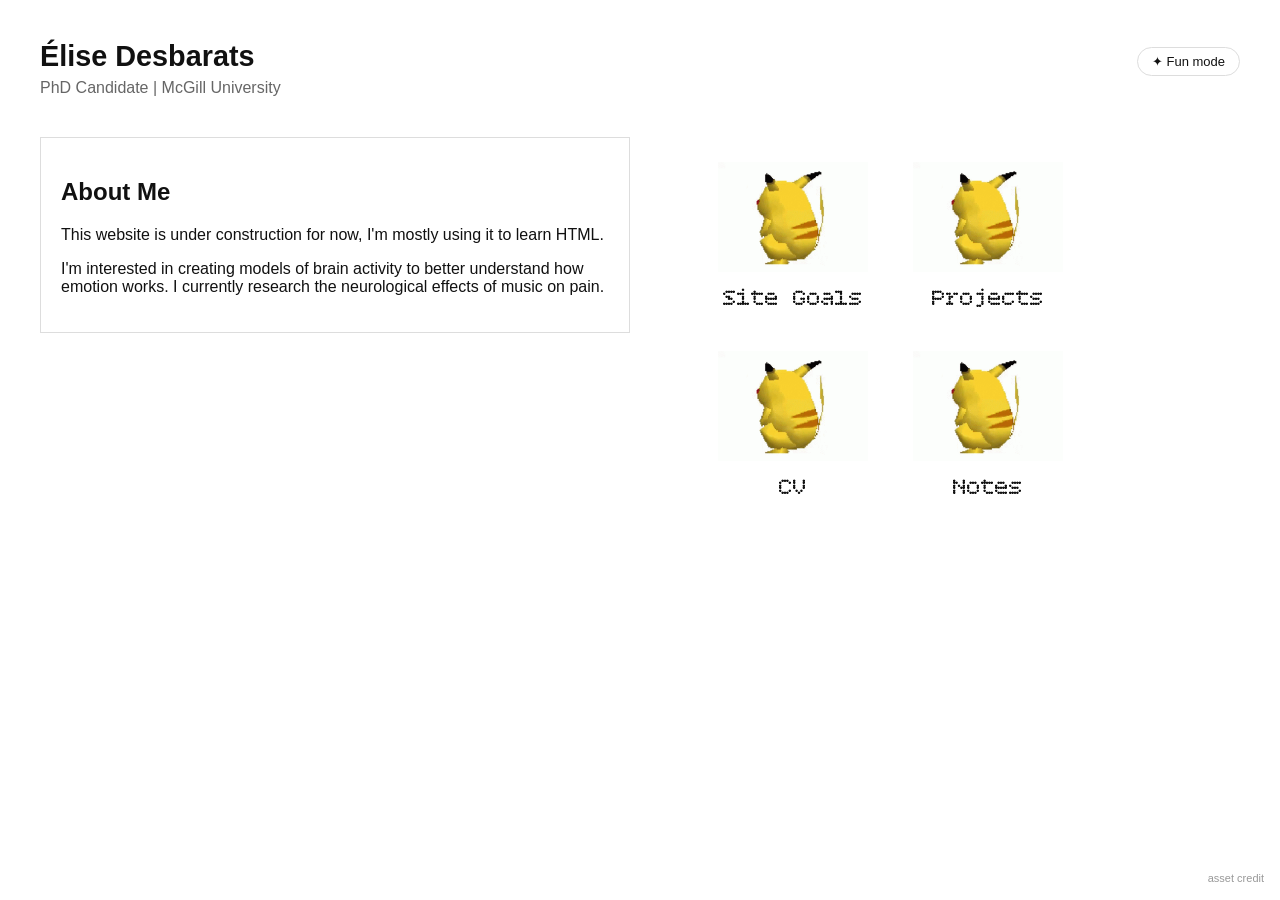
==== index.html @ 9f4d46de "button fix" ====
<!DOCTYPE html>
<html>
<head>

<style>
@import url('https://fonts.googleapis.com/css2?family=Bitcount+Single:wght@100..900&display=swap');
@import url('https://fonts.googleapis.com/css2?family=Jacquard+24&display=swap');
</style>

<meta charset="UTF-8">

<style>
  :root {
  --bg: #fff;
  --text: #111;
  --border: #ddd;
  --hover-bg: #f5f5f5;
  --tile-icon-bg: #ffffff;
  --font: Helvetica, Arial, sans-serif;
}

body.fun {
  --bg: #fffbe6;
  --text: #1a1a2e;
  --border: pink;
  --hover-bg: white;
  --tile-icon-bg: white;
  --font: 'Comic Sans MS', cursive;
  background-image: url('assets/clouds2.gif');
  background-repeat: repeat;
  background-size: 100px 100px;
}

  * { box-sizing: border-box; }
  body {
    font-family: var(--font);
    margin: 0;
    padding: 40px;
    background: var(--bg);
    color: var(--text);
    transition: background 0.4s, color 0.4s;
  }
  .header { margin-bottom: 40px; display: flex; align-items: baseline; justify-content: space-between; }
  .header h1 { margin: 0 0 6px; font-size: 1.8rem; }
  .header p { margin: 0; color: #666; }
  .toggle-btn {
    background: none;
    border: 1px solid var(--border);
    padding: 6px 14px;
    border-radius: 20px;
    cursor: pointer;
    font-family: var(--font);
    font-size: 13px;
    color: var(--text);
    transition: all 0.3s;
    white-space: nowrap;
  }
  .toggle-btn:hover { background: var(--hover-bg); }
  body.fun .toggle-btn { border-color: purple; background: white; 
}
body.fun .toggle-btn:hover  { background: var(--hover-bg); }

  .layout {
    display: grid;
    grid-template-columns: 1fr 1fr;
    gap: 20px;
    align-items: start;
  }
  .about {
    border: 1px solid var(--border);
    padding: 20px;
    transition: border-color 0.4s;
  }
  body.fun .about {
    border-style: dotted;
    border-width: 10px;
    border-radius: 10px;
    background: white;
    border-color: pink; 
  }
  .grid {
    display: grid;
    grid-template-columns: repeat(2, 1fr);
    gap: 30px;
    max-width: 400px;
    margin-left: 40px; 
    border-radius: 25px;
    padding: 20px;
  }
  /* --- Desktop icon tile --- */
  .tile {
    display: flex;
    flex-direction: column;
    align-items: center;
    gap: 6px;
    text-decoration: none;
    border-radius: 12px;
    color: var(--text);
    cursor: pointer;
  }
  .tile-icon {
    width: 120px;
    height: 120px;
    background: var(--tile-icon-bg);
    /*border: 1px solid var(--border); */
    /* border-radius: 6px; */
    display: flex;
    align-items: center;
    justify-content: center;
    overflow: visible;
    transition: background 0.2s;
  }



  .tile-label {
    font-size: 24px;
    text-align: center;
    font-family: "Bitcount Single";
    font-weight: 400;
    background: transparent;
    padding: 1px 4px;
    border-radius: 2px;
    word-break: break-word;
    line-height: 1.3;
    
  }

.tile-normal-img, .tile-fun-img {
  width: 150px;
  height: 150px;
  object-fit: contain;
}

  .tile-fun-img { display: none; }
    body.fun .tile-fun-img { display: block; }
    body.fun .tile-normal-img { display: none; }

  .tile:hover .tile-label {
    background: #000000;
    color: white;
  }
  body.fun .tile:hover .tile-label {
    background: WHITE;
    color: purple;
  }
  body.fun .tile-label { font-size: 24px; }

body.fun .grid {
  background: white;  /* ← whatever color you want */
  padding: 30px;  /* optional, stops the bg from hugging the tiles too tight */
}

body.fun .tile-label {
  font-size: 24px;
  font-family: "Jacquard 24";
  margin-top: 12px;  /* ← adjust to taste */
}
  
</style>


</head>
<body id="site-body">
  <div class="header">
    <div>
      <h1>Élise Desbarats</h1>
      <p>PhD Candidate | McGill University</p>
    </div>
    <button class="toggle-btn" onclick="toggleFun(this)">✦ Fun mode</button>
  </div>

  <div class="layout">
    <div class="about">
      <h2>About Me</h2>
      <p>This website is under construction for now, I'm mostly using it to learn HTML.</p>
      <p>I'm interested in creating models of brain activity to better understand how emotion works. I currently research the neurological effects of music on pain.</p>
    </div>

    <div class="grid">
      
      <a href="goals.html" class="tile">
        <div class="tile-icon">
            <img src="assets/icons/icon1-normal.gif" class="tile-normal-img">
            <img src="assets/icons/icon1-fun.png" class="tile-fun-img">
        </div>
        <span class="tile-label">Site Goals</span>
      </a>
      <a href="#" class="tile">
        <div class="tile-icon">
            <img src="assets/icons/icon1-normal.gif" class="tile-normal-img">
            <img src="assets/icons/icon2-fun.jpg" class="tile-fun-img">
          </div>
        <span class="tile-label">Projects</span>
      </a>
      <a href="#" class="tile">
        <div class="tile-icon">
         <img src="assets/icons/icon1-normal.gif" class="tile-normal-img">
        <img src="assets/icons/icon3-fun.jpg" class="tile-fun-img">
        </div>
        <span class="tile-label">CV</span>
      </a>
      <a href="#" class="tile">
        <div class="tile-icon">
            <img src="assets/icons/icon1-normal.gif" class="tile-normal-img">
            <img src="assets/icons/icon4-fun.jpg" class="tile-fun-img">
        </div>
        <span class="tile-label">Notes</span>
      </a>
    </div>
  </div>

  <script>
    function toggleFun(btn) {
      document.getElementById('site-body').classList.toggle('fun');
      const isFun = document.getElementById('site-body').classList.contains('fun');
      btn.textContent = isFun ? '✦ Serious mode' : '✦ Fun mode';
    }
  </script>


<a href="credit.html" style="
  position: fixed;
  bottom: 16px;
  right: 16px;
  font-size: 11px;
  color: #999;
  text-decoration: none;
">asset credit</a>

</body>
</html>
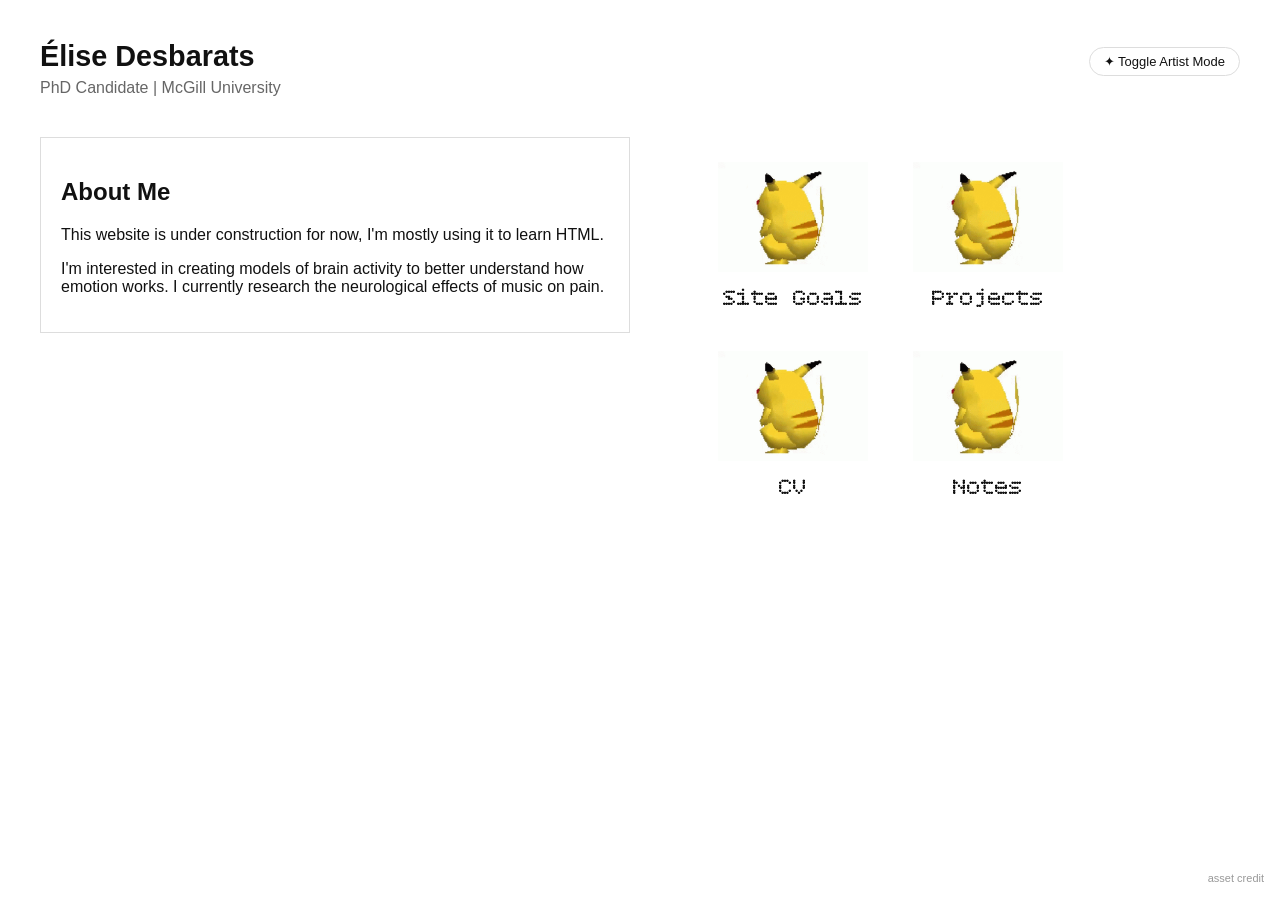
==== commit 038b9fd8: "added paintings page" ====
--- a/index.html
+++ b/index.html
@@ -23,13 +23,18 @@
   --bg: #fffbe6;
   --text: #1a1a2e;
   --border: pink;
-  --hover-bg: white;
+  --hover-bg: #f5f5f5;
   --tile-icon-bg: white;
   --font: 'Comic Sans MS', cursive;
   background-image: url('assets/clouds2.gif');
   background-repeat: repeat;
   background-size: 100px 100px;
 }
+
+
+.fun-only { display: none; }
+body.fun .fun-only { display: flex; }
+
 
   * { box-sizing: border-box; }
   body {
@@ -152,11 +157,16 @@
 }
 
 body.fun .tile-label {
-  font-size: 24px;
+  font-size: 30px;
   font-family: "Jacquard 24";
   margin-top: 12px;  /* ← adjust to taste */
 }
   
+.secret-link img {
+  width: 30px;  /* ← adjust to taste */
+  height: auto;
+}
+
 </style>
 
 
@@ -167,7 +177,7 @@
       <h1>Élise Desbarats</h1>
       <p>PhD Candidate | McGill University</p>
     </div>
-    <button class="toggle-btn" onclick="toggleFun(this)">✦ Fun mode</button>
+    <button class="toggle-btn" onclick="toggleFun(this)">✦ Toggle Artist Mode</button>
   </div>
 
   <div class="layout">
@@ -207,14 +217,17 @@
         </div>
         <span class="tile-label">Notes</span>
       </a>
+
     </div>
   </div>
+
+
 
   <script>
     function toggleFun(btn) {
       document.getElementById('site-body').classList.toggle('fun');
       const isFun = document.getElementById('site-body').classList.contains('fun');
-      btn.textContent = isFun ? '✦ Serious mode' : '✦ Fun mode';
+      btn.textContent = isFun ? '✦ Toggle Academia Mode' : '✦ Toggle Artist Mode';
     }
   </script>
 
@@ -228,5 +241,9 @@
   text-decoration: none;
 ">asset credit</a>
 
+<a href="s1.html" class="secret-link fun-only">
+  <img src="assets/decor/onestar.png">
+</a>
+
 </body>
 </html>
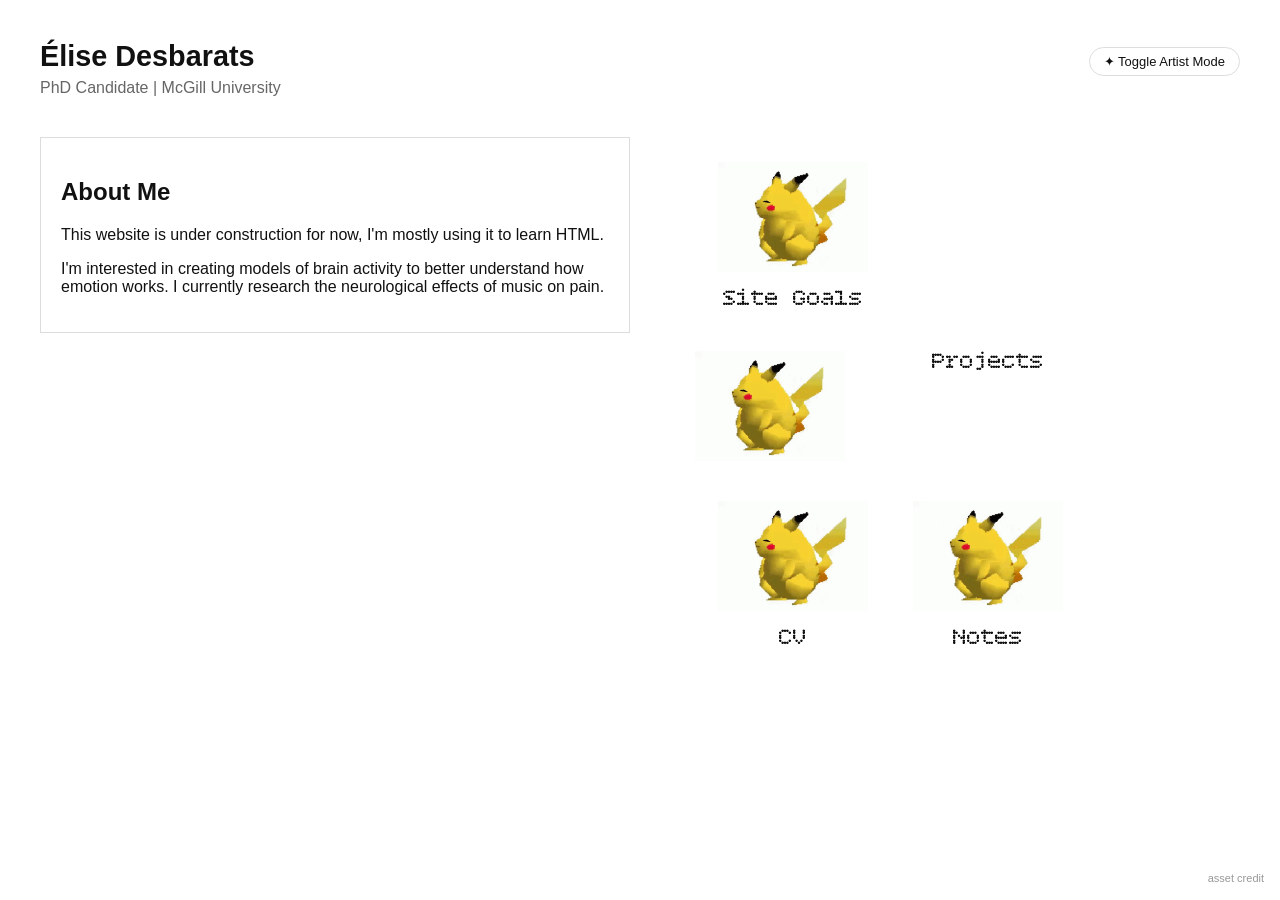
==== commit d196a0c9: "added navigation" ====
--- a/index.html
+++ b/index.html
@@ -196,7 +196,7 @@
         </div>
         <span class="tile-label">Site Goals</span>
       </a>
-      <a href="#" class="tile">
+      <a href="#" class="tile" onclick="navigate('projects.html', 'projects-fun.html')"></a>
         <div class="tile-icon">
             <img src="assets/icons/icon1-normal.gif" class="tile-normal-img">
             <img src="assets/icons/icon2-fun.jpg" class="tile-fun-img">
@@ -229,6 +229,15 @@
       const isFun = document.getElementById('site-body').classList.contains('fun');
       btn.textContent = isFun ? '✦ Toggle Academia Mode' : '✦ Toggle Artist Mode';
     }
+
+    function navigate(normal, fun) {
+    if (document.body.classList.contains('fun')) {
+        window.location.href = fun;
+    } else {
+        window.location.href = normal;
+    }
+    }
+
   </script>
 
 
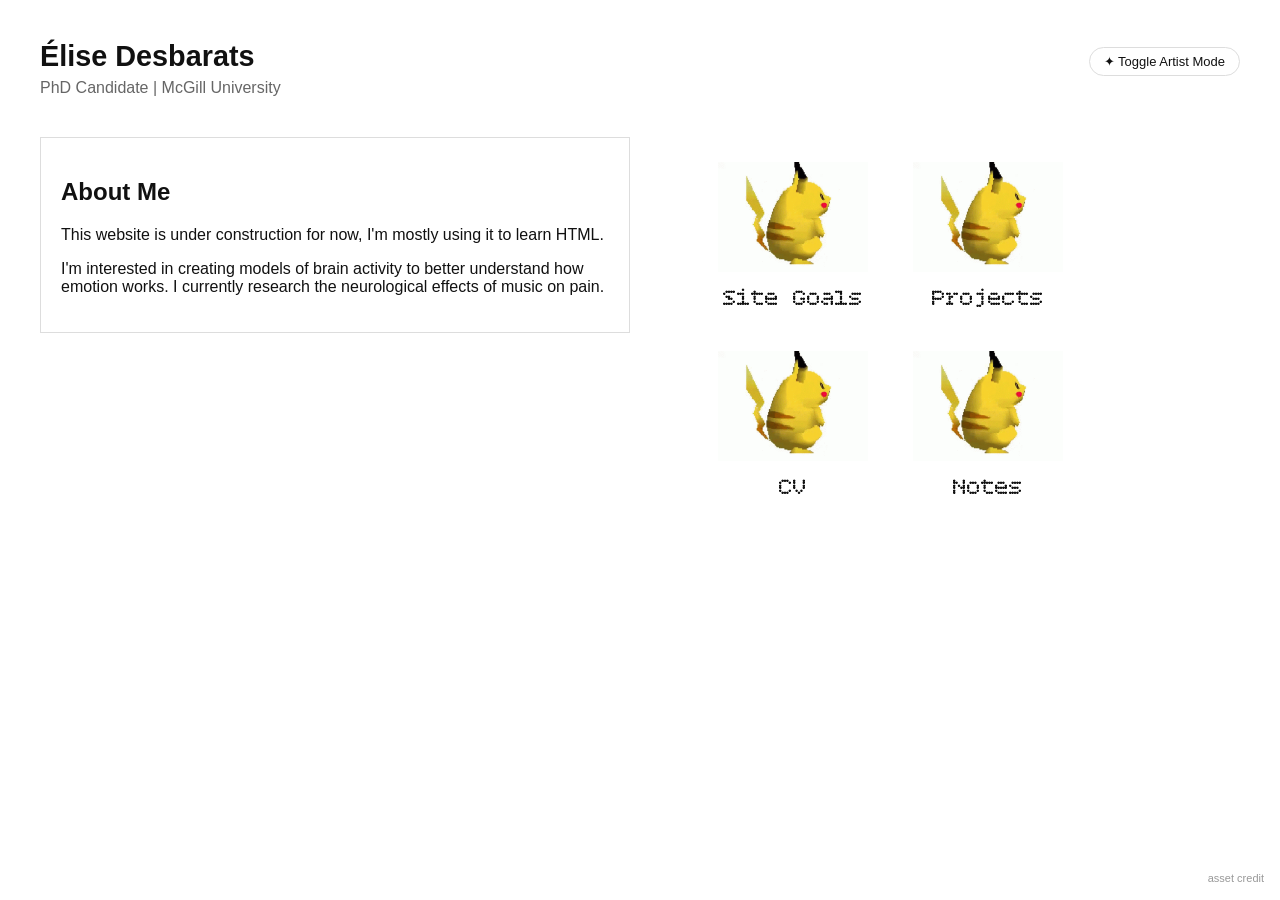
==== commit 9210d58e: "added projects pages" ====
--- a/index.html
+++ b/index.html
@@ -196,13 +196,13 @@
         </div>
         <span class="tile-label">Site Goals</span>
       </a>
-      <a href="#" class="tile" onclick="navigate('projects.html', 'projects-fun.html')"></a>
-        <div class="tile-icon">
-            <img src="assets/icons/icon1-normal.gif" class="tile-normal-img">
-            <img src="assets/icons/icon2-fun.jpg" class="tile-fun-img">
-          </div>
-        <span class="tile-label">Projects</span>
-      </a>
+    <a href="#" class="tile" onclick="navigate('projects.html', 'projects-fun.html')">
+    <div class="tile-icon">
+        <img src="assets/icons/icon1-normal.gif" class="tile-normal-img">
+        <img src="assets/icons/icon2-fun.jpg" class="tile-fun-img">
+    </div>
+    <span class="tile-label">Projects</span>
+    </a>
       <a href="#" class="tile">
         <div class="tile-icon">
          <img src="assets/icons/icon1-normal.gif" class="tile-normal-img">
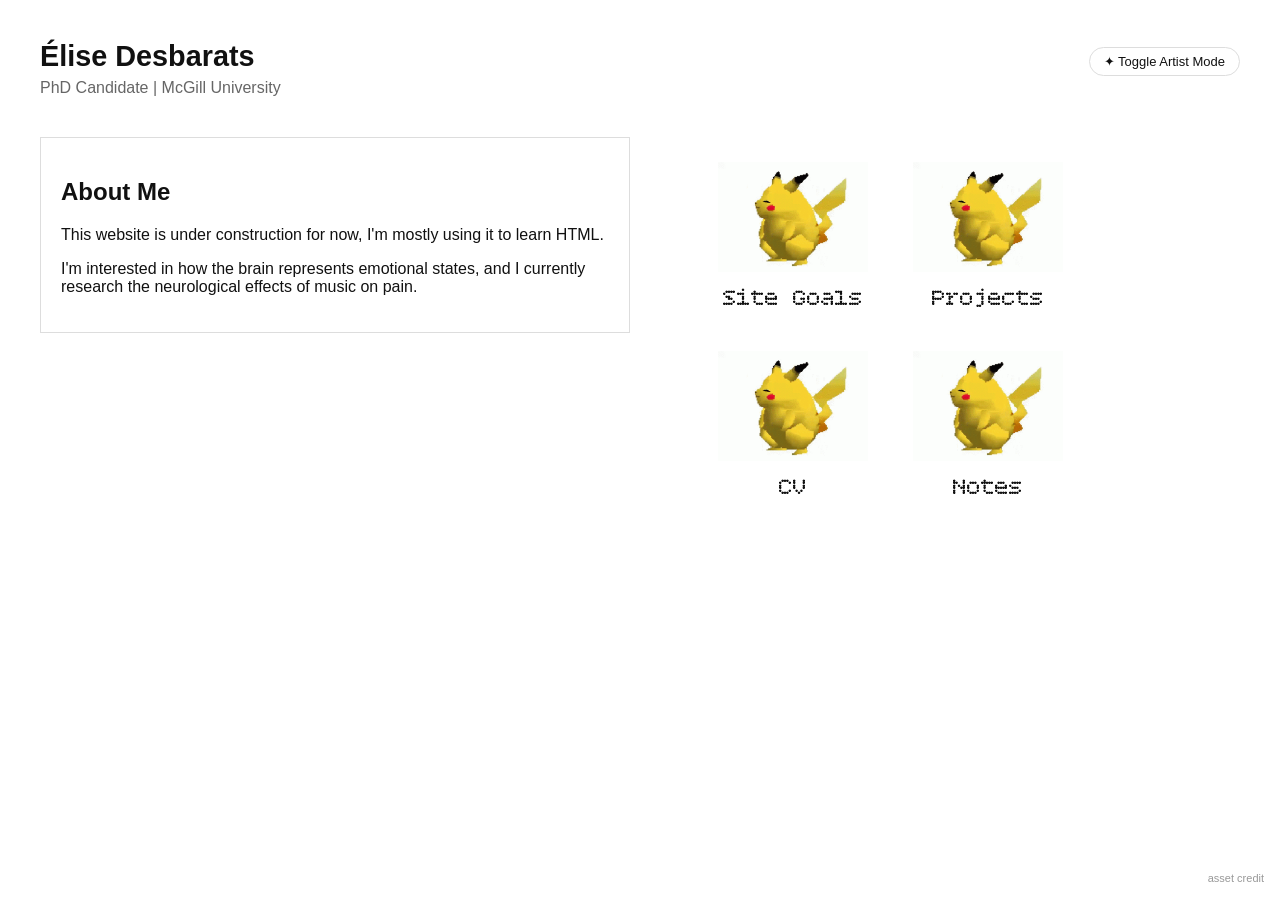
==== commit f00cfeb7: "saving" ====
--- a/index.html
+++ b/index.html
@@ -2,172 +2,8 @@
 <html>
 <head>
 
-<style>
-@import url('https://fonts.googleapis.com/css2?family=Bitcount+Single:wght@100..900&display=swap');
-@import url('https://fonts.googleapis.com/css2?family=Jacquard+24&display=swap');
-</style>
-
-<meta charset="UTF-8">
-
-<style>
-  :root {
-  --bg: #fff;
-  --text: #111;
-  --border: #ddd;
-  --hover-bg: #f5f5f5;
-  --tile-icon-bg: #ffffff;
-  --font: Helvetica, Arial, sans-serif;
-}
-
-body.fun {
-  --bg: #fffbe6;
-  --text: #1a1a2e;
-  --border: pink;
-  --hover-bg: #f5f5f5;
-  --tile-icon-bg: white;
-  --font: 'Comic Sans MS', cursive;
-  background-image: url('assets/clouds2.gif');
-  background-repeat: repeat;
-  background-size: 100px 100px;
-}
-
-
-.fun-only { display: none; }
-body.fun .fun-only { display: flex; }
-
-
-  * { box-sizing: border-box; }
-  body {
-    font-family: var(--font);
-    margin: 0;
-    padding: 40px;
-    background: var(--bg);
-    color: var(--text);
-    transition: background 0.4s, color 0.4s;
-  }
-  .header { margin-bottom: 40px; display: flex; align-items: baseline; justify-content: space-between; }
-  .header h1 { margin: 0 0 6px; font-size: 1.8rem; }
-  .header p { margin: 0; color: #666; }
-  .toggle-btn {
-    background: none;
-    border: 1px solid var(--border);
-    padding: 6px 14px;
-    border-radius: 20px;
-    cursor: pointer;
-    font-family: var(--font);
-    font-size: 13px;
-    color: var(--text);
-    transition: all 0.3s;
-    white-space: nowrap;
-  }
-  .toggle-btn:hover { background: var(--hover-bg); }
-  body.fun .toggle-btn { border-color: purple; background: white; 
-}
-body.fun .toggle-btn:hover  { background: var(--hover-bg); }
-
-  .layout {
-    display: grid;
-    grid-template-columns: 1fr 1fr;
-    gap: 20px;
-    align-items: start;
-  }
-  .about {
-    border: 1px solid var(--border);
-    padding: 20px;
-    transition: border-color 0.4s;
-  }
-  body.fun .about {
-    border-style: dotted;
-    border-width: 10px;
-    border-radius: 10px;
-    background: white;
-    border-color: pink; 
-  }
-  .grid {
-    display: grid;
-    grid-template-columns: repeat(2, 1fr);
-    gap: 30px;
-    max-width: 400px;
-    margin-left: 40px; 
-    border-radius: 25px;
-    padding: 20px;
-  }
-  /* --- Desktop icon tile --- */
-  .tile {
-    display: flex;
-    flex-direction: column;
-    align-items: center;
-    gap: 6px;
-    text-decoration: none;
-    border-radius: 12px;
-    color: var(--text);
-    cursor: pointer;
-  }
-  .tile-icon {
-    width: 120px;
-    height: 120px;
-    background: var(--tile-icon-bg);
-    /*border: 1px solid var(--border); */
-    /* border-radius: 6px; */
-    display: flex;
-    align-items: center;
-    justify-content: center;
-    overflow: visible;
-    transition: background 0.2s;
-  }
-
-
-
-  .tile-label {
-    font-size: 24px;
-    text-align: center;
-    font-family: "Bitcount Single";
-    font-weight: 400;
-    background: transparent;
-    padding: 1px 4px;
-    border-radius: 2px;
-    word-break: break-word;
-    line-height: 1.3;
-    
-  }
-
-.tile-normal-img, .tile-fun-img {
-  width: 150px;
-  height: 150px;
-  object-fit: contain;
-}
-
-  .tile-fun-img { display: none; }
-    body.fun .tile-fun-img { display: block; }
-    body.fun .tile-normal-img { display: none; }
-
-  .tile:hover .tile-label {
-    background: #000000;
-    color: white;
-  }
-  body.fun .tile:hover .tile-label {
-    background: WHITE;
-    color: purple;
-  }
-  body.fun .tile-label { font-size: 24px; }
-
-body.fun .grid {
-  background: white;  /* ← whatever color you want */
-  padding: 30px;  /* optional, stops the bg from hugging the tiles too tight */
-}
-
-body.fun .tile-label {
-  font-size: 30px;
-  font-family: "Jacquard 24";
-  margin-top: 12px;  /* ← adjust to taste */
-}
-  
-.secret-link img {
-  width: 30px;  /* ← adjust to taste */
-  height: auto;
-}
-
-</style>
+  <meta charset="UTF-8">
+  <link rel="stylesheet" href="style.css">
 
 
 </head>
@@ -176,15 +12,15 @@
     <div>
       <h1>Élise Desbarats</h1>
       <p>PhD Candidate | McGill University</p>
-    </div>
-    <button class="toggle-btn" onclick="toggleFun(this)">✦ Toggle Artist Mode</button>
-  </div>
+   </div>
+  <button class="toggle-btn" onclick="window.location.href='index-fun.html'">✦ Toggle Artist Mode</button>
+</div>
 
   <div class="layout">
     <div class="about">
       <h2>About Me</h2>
       <p>This website is under construction for now, I'm mostly using it to learn HTML.</p>
-      <p>I'm interested in creating models of brain activity to better understand how emotion works. I currently research the neurological effects of music on pain.</p>
+      <p>I'm interested in how the brain represents emotional states, and I currently research the neurological effects of music on pain.</p>
     </div>
 
     <div class="grid">
@@ -224,11 +60,7 @@
 
 
   <script>
-    function toggleFun(btn) {
-      document.getElementById('site-body').classList.toggle('fun');
-      const isFun = document.getElementById('site-body').classList.contains('fun');
-      btn.textContent = isFun ? '✦ Toggle Academia Mode' : '✦ Toggle Artist Mode';
-    }
+   
 
     function navigate(normal, fun) {
     if (document.body.classList.contains('fun')) {
@@ -237,6 +69,8 @@
         window.location.href = normal;
     }
     }
+
+ 
 
   </script>
 
--- a/style.css
+++ b/style.css
@@ -0,0 +1,159 @@
+@import url('https://fonts.googleapis.com/css2?family=Bitcount+Single:wght@100..900&display=swap');
+@import url('https://fonts.googleapis.com/css2?family=Jacquard+24&display=swap');
+
+:root {
+  --bg: #fff;
+  --text: #111;
+  --border: #ddd;
+  --hover-bg: #f5f5f5;
+  --tile-icon-bg: #ffffff;
+  --font: Helvetica, Arial, sans-serif;
+}
+
+body.fun {
+  --bg: #fffbe6;
+  --text: #1a1a2e;
+  --border: pink;
+  --hover-bg: #f5f5f5;
+  --tile-icon-bg: white;
+  --font: 'Comic Sans MS', cursive;
+  background-image: url('assets/clouds2.gif');
+  background-repeat: repeat;
+  background-size: 100px 100px;
+}
+
+.fun-only { display: none; }
+body.fun .fun-only { display: flex; }
+
+* { box-sizing: border-box; }
+
+body {
+  font-family: var(--font);
+  margin: 0;
+  padding: 40px;
+  background: var(--bg);
+  color: var(--text);
+  transition: background 0.4s, color 0.4s;
+}
+
+.header { margin-bottom: 40px; display: flex; align-items: baseline; justify-content: space-between; }
+.header h1 { margin: 0 0 6px; font-size: 1.8rem; }
+.header p { margin: 0; color: #666; }
+
+.toggle-btn {
+  background: none;
+  border: 1px solid var(--border);
+  padding: 6px 14px;
+  border-radius: 20px;
+  cursor: pointer;
+  font-family: var(--font);
+  font-size: 13px;
+  color: var(--text);
+  transition: all 0.3s;
+  white-space: nowrap;
+}
+
+.toggle-btn:hover { background: var(--hover-bg); }
+body.fun .toggle-btn { border-color: purple; background: white; }
+body.fun .toggle-btn:hover { background: var(--hover-bg); }
+
+.layout {
+  display: grid;
+  grid-template-columns: 1fr 1fr;
+  gap: 20px;
+  align-items: start;
+}
+
+.about {
+  border: 1px solid var(--border);
+  padding: 20px;
+  transition: border-color 0.4s;
+}
+
+body.fun .about {
+  border-style: dotted;
+  border-width: 10px;
+  border-radius: 10px;
+  background: white;
+  border-color: pink;
+}
+
+.grid {
+  display: grid;
+  grid-template-columns: repeat(2, 1fr);
+  gap: 30px;
+  max-width: 400px;
+  margin-left: 40px;
+  border-radius: 25px;
+  padding: 20px;
+}
+
+.tile {
+  display: flex;
+  flex-direction: column;
+  align-items: center;
+  gap: 6px;
+  text-decoration: none;
+  border-radius: 12px;
+  color: var(--text);
+  cursor: pointer;
+}
+
+.tile-icon {
+  width: 120px;
+  height: 120px;
+  background: var(--tile-icon-bg);
+  display: flex;
+  align-items: center;
+  justify-content: center;
+  overflow: visible;
+  transition: background 0.2s;
+}
+
+.tile-label {
+  font-size: 24px;
+  text-align: center;
+  font-family: "Bitcount Single";
+  font-weight: 400;
+  background: transparent;
+  padding: 1px 4px;
+  border-radius: 2px;
+  word-break: break-word;
+  line-height: 1.3;
+}
+
+.tile-normal-img, .tile-fun-img {
+  width: 150px;
+  height: 150px;
+  object-fit: contain;
+}
+
+.tile-fun-img { display: none; }
+body.fun .tile-fun-img { display: block; }
+body.fun .tile-normal-img { display: none; }
+
+.tile:hover .tile-label {
+  background: #000000;
+  color: white;
+}
+
+body.fun .tile:hover .tile-label {
+  background: white;
+  color: purple;
+}
+
+body.fun .grid {
+  background: white;
+  padding: 30px;
+}
+
+body.fun .tile-label {
+  font-size: 30px;
+  font-family: "Jacquard 24";
+  margin-top: 12px;
+}
+
+.secret-link img {
+  width: 30px;
+  height: auto;
+}
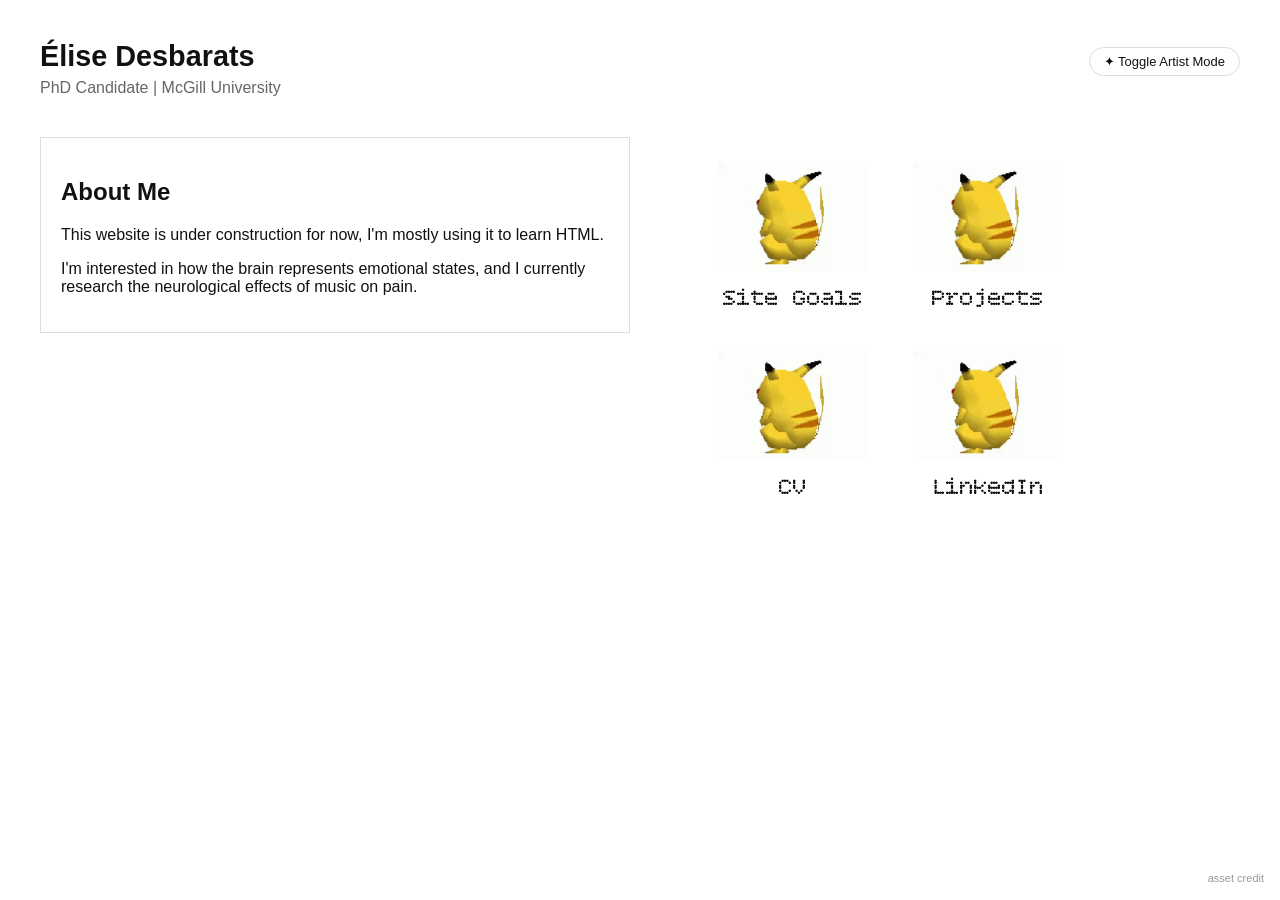
==== commit 85ce691a: "made the projects page nicer" ====
--- a/index.html
+++ b/index.html
@@ -1,5 +1,6 @@
 <!DOCTYPE html>
 <html>
+
 <head>
 
   <meta charset="UTF-8">
@@ -51,7 +52,7 @@
             <img src="assets/icons/icon1-normal.gif" class="tile-normal-img">
             <img src="assets/icons/icon4-fun.jpg" class="tile-fun-img">
         </div>
-        <span class="tile-label">Notes</span>
+        <span class="tile-label">LinkedIn</span>
       </a>
 
     </div>
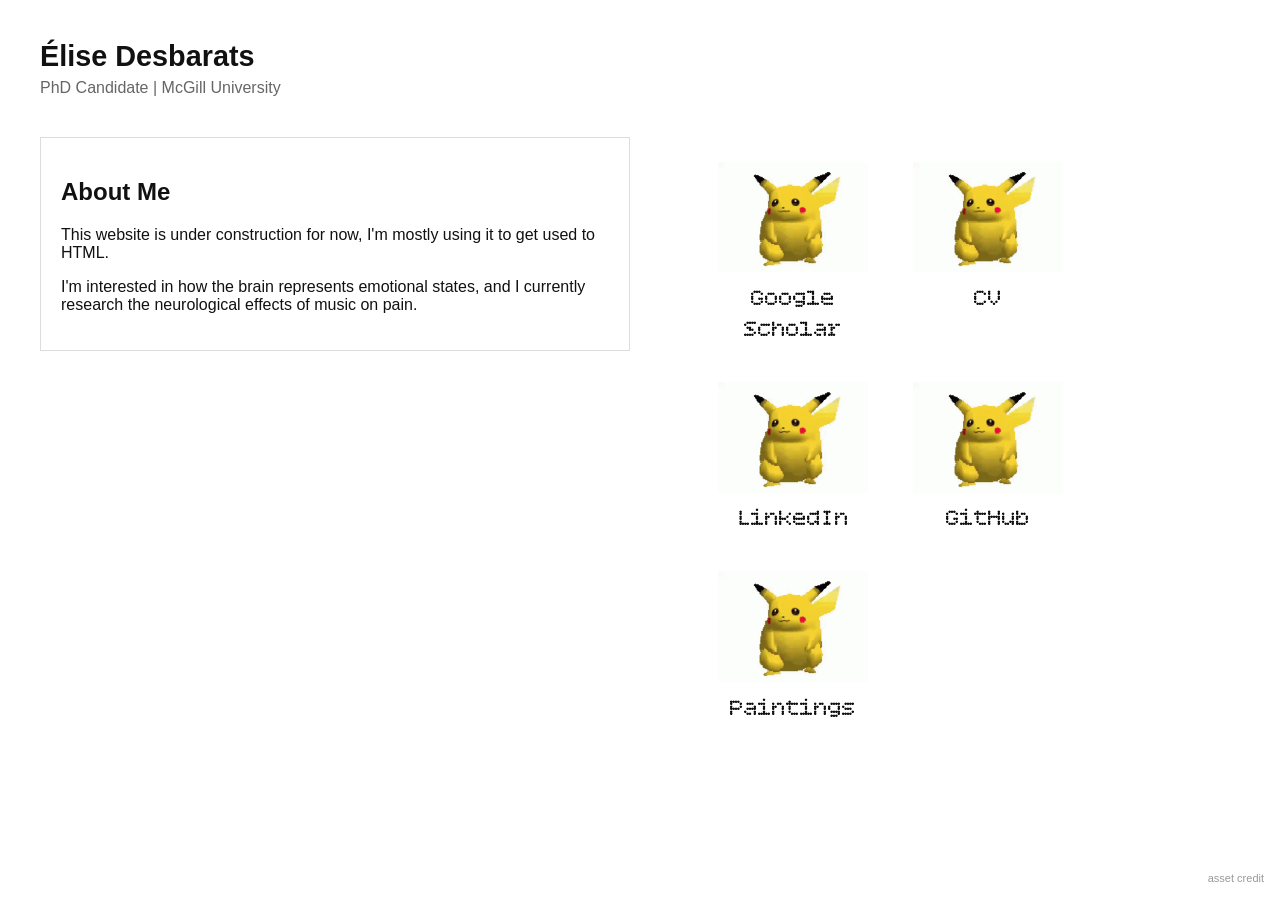
==== commit df50919b: "first commit" ====
--- a/index.html
+++ b/index.html
@@ -14,67 +14,67 @@
       <h1>Élise Desbarats</h1>
       <p>PhD Candidate | McGill University</p>
    </div>
-  <button class="toggle-btn" onclick="window.location.href='index-fun.html'">✦ Toggle Artist Mode</button>
+  
 </div>
 
   <div class="layout">
     <div class="about">
       <h2>About Me</h2>
-      <p>This website is under construction for now, I'm mostly using it to learn HTML.</p>
+      <p>This website is under construction for now, I'm mostly using it to get used to HTML.</p>
       <p>I'm interested in how the brain represents emotional states, and I currently research the neurological effects of music on pain.</p>
     </div>
 
     <div class="grid">
+    
+
+    <!-- Projects tile → Google Scholar -->
+    <a href="https://scholar.google.com/citations?view_op=list_works&hl=en&user=edlkFDAAAAAJ&gmla=AERr9JFzbs6cQJqfvsBaqgrOlRQC1Bie5UeHVjZcWDPb1-aOyP3kFeiCe4XnvLRzqrcrxSiqQ5ZcPZlGFD3piz0xnzihrZC-Ws_qKmu6K_Q0RMDd8WsjThGl" class="tile">
+      <div class="tile-icon">
+        <img src="assets/icons/icon1-normal.gif" class="tile-normal-img">
+        
+      </div>
+      <span class="tile-label">Google Scholar</span>
+    </a>
+
+    <!-- CV tile → under construction page -->
+    <a href="cv.html" class="tile">
+      <div class="tile-icon">
+        <img src="assets/icons/icon1-normal.gif" class="tile-normal-img">
+        
+      </div>
+      <span class="tile-label">CV</span>
+    </a>
+
+    <!-- LinkedIn tile -->
+    <a href="https://www.linkedin.com/in/%C3%A9lise-d-4a5345107/" class="tile">
+      <div class="tile-icon">
+        <img src="assets/icons/icon1-normal.gif" class="tile-normal-img">
+        
+      </div>
+      <span class="tile-label">LinkedIn</span>
+    </a>
+ <!-- Github tile -->
+      <a href="https://github.com/elisedesbarats" class="tile">
+    <div class="tile-icon">
+      <img src="assets/icons/icon1-normal.gif" class="tile-normal-img">
       
-      <a href="goals.html" class="tile">
-        <div class="tile-icon">
-            <img src="assets/icons/icon1-normal.gif" class="tile-normal-img">
-            <img src="assets/icons/icon1-fun.png" class="tile-fun-img">
-        </div>
-        <span class="tile-label">Site Goals</span>
-      </a>
-    <a href="#" class="tile" onclick="navigate('projects.html', 'projects-fun.html')">
-    <div class="tile-icon">
+    </div>
+    <span class="tile-label">GitHub</span>
+    </a>
+
+    <a href="paintings.html" class="tile">
+      <div class="tile-icon">
         <img src="assets/icons/icon1-normal.gif" class="tile-normal-img">
-        <img src="assets/icons/icon2-fun.jpg" class="tile-fun-img">
-    </div>
-    <span class="tile-label">Projects</span>
+      </div>
+      <span class="tile-label">Paintings</span>
     </a>
-      <a href="#" class="tile">
-        <div class="tile-icon">
-         <img src="assets/icons/icon1-normal.gif" class="tile-normal-img">
-        <img src="assets/icons/icon3-fun.jpg" class="tile-fun-img">
-        </div>
-        <span class="tile-label">CV</span>
-      </a>
-      <a href="#" class="tile">
-        <div class="tile-icon">
-            <img src="assets/icons/icon1-normal.gif" class="tile-normal-img">
-            <img src="assets/icons/icon4-fun.jpg" class="tile-fun-img">
-        </div>
-        <span class="tile-label">LinkedIn</span>
-      </a>
 
     </div>
   </div>
 
 
 
-  <script>
-   
-
-    function navigate(normal, fun) {
-    if (document.body.classList.contains('fun')) {
-        window.location.href = fun;
-    } else {
-        window.location.href = normal;
-    }
-    }
-
- 
-
-  </script>
-
+  
 
 <a href="credit.html" style="
   position: fixed;
@@ -85,9 +85,6 @@
   text-decoration: none;
 ">asset credit</a>
 
-<a href="s1.html" class="secret-link fun-only">
-  <img src="assets/decor/onestar.png">
-</a>
 
 </body>
 </html>
--- a/style.css
+++ b/style.css
@@ -10,21 +10,6 @@
   --font: Helvetica, Arial, sans-serif;
 }
 
-body.fun {
-  --bg: #fffbe6;
-  --text: #1a1a2e;
-  --border: pink;
-  --hover-bg: #f5f5f5;
-  --tile-icon-bg: white;
-  --font: 'Comic Sans MS', cursive;
-  background-image: url('assets/clouds2.gif');
-  background-repeat: repeat;
-  background-size: 100px 100px;
-}
-
-.fun-only { display: none; }
-body.fun .fun-only { display: flex; }
-
 * { box-sizing: border-box; }
 
 body {
@@ -33,29 +18,11 @@
   padding: 40px;
   background: var(--bg);
   color: var(--text);
-  transition: background 0.4s, color 0.4s;
 }
 
 .header { margin-bottom: 40px; display: flex; align-items: baseline; justify-content: space-between; }
 .header h1 { margin: 0 0 6px; font-size: 1.8rem; }
 .header p { margin: 0; color: #666; }
-
-.toggle-btn {
-  background: none;
-  border: 1px solid var(--border);
-  padding: 6px 14px;
-  border-radius: 20px;
-  cursor: pointer;
-  font-family: var(--font);
-  font-size: 13px;
-  color: var(--text);
-  transition: all 0.3s;
-  white-space: nowrap;
-}
-
-.toggle-btn:hover { background: var(--hover-bg); }
-body.fun .toggle-btn { border-color: purple; background: white; }
-body.fun .toggle-btn:hover { background: var(--hover-bg); }
 
 .layout {
   display: grid;
@@ -67,15 +34,6 @@
 .about {
   border: 1px solid var(--border);
   padding: 20px;
-  transition: border-color 0.4s;
-}
-
-body.fun .about {
-  border-style: dotted;
-  border-width: 10px;
-  border-radius: 10px;
-  background: white;
-  border-color: pink;
 }
 
 .grid {
@@ -110,6 +68,12 @@
   transition: background 0.2s;
 }
 
+.tile-normal-img {
+  width: 150px;
+  height: 150px;
+  object-fit: contain;
+}
+
 .tile-label {
   font-size: 24px;
   text-align: center;
@@ -122,35 +86,9 @@
   line-height: 1.3;
 }
 
-.tile-normal-img, .tile-fun-img {
-  width: 150px;
-  height: 150px;
-  object-fit: contain;
-}
-
-.tile-fun-img { display: none; }
-body.fun .tile-fun-img { display: block; }
-body.fun .tile-normal-img { display: none; }
-
 .tile:hover .tile-label {
   background: #000000;
   color: white;
-}
-
-body.fun .tile:hover .tile-label {
-  background: white;
-  color: purple;
-}
-
-body.fun .grid {
-  background: white;
-  padding: 30px;
-}
-
-body.fun .tile-label {
-  font-size: 30px;
-  font-family: "Jacquard 24";
-  margin-top: 12px;
 }
 
 .secret-link img {
